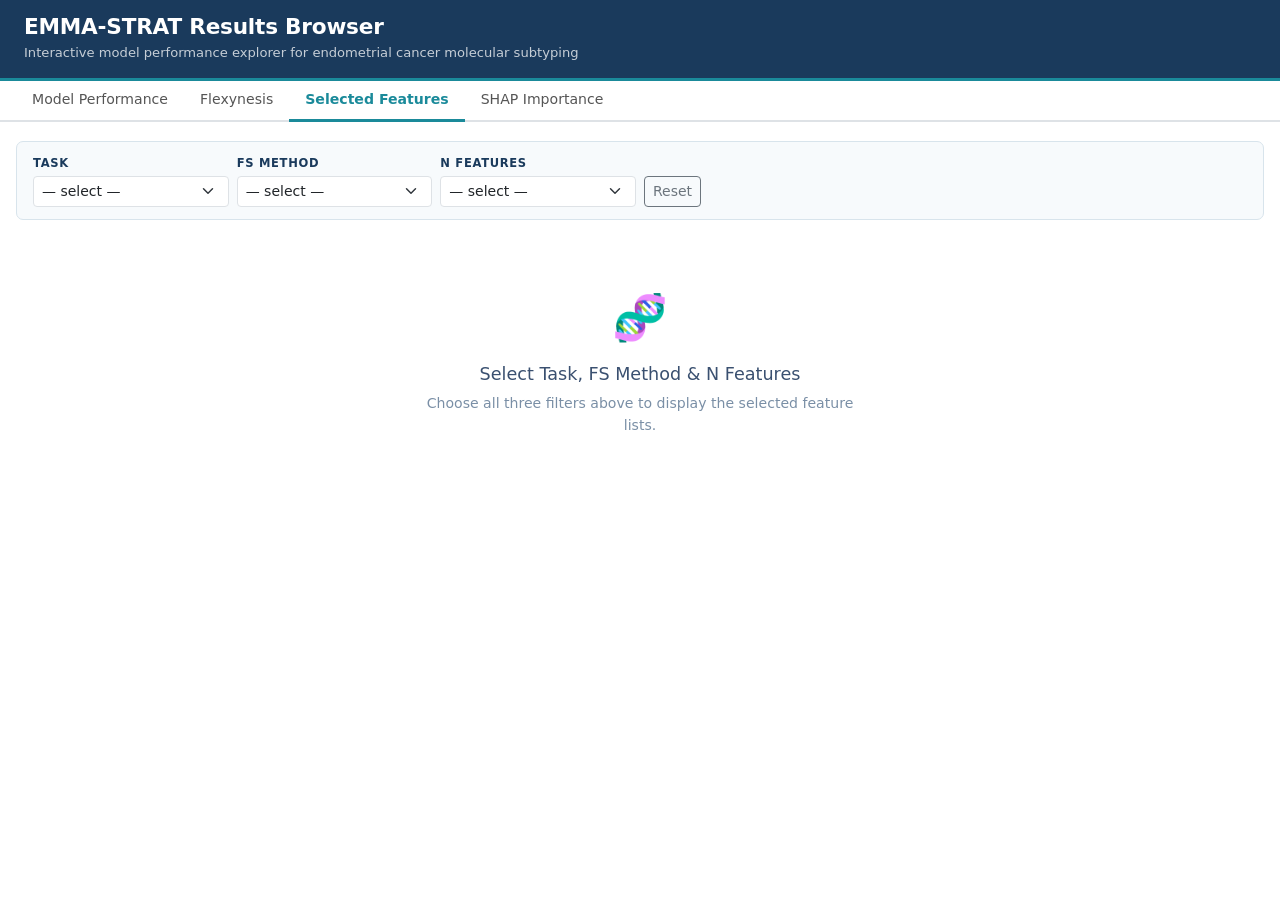
==== features.html @ ffc6e0c7 "Initial Upload" ====
<!DOCTYPE html>
<html lang="en">
<head>
  <meta charset="UTF-8">
  <meta name="viewport" content="width=device-width, initial-scale=1.0">
  <title>EMMA-STRAT — Selected Features</title>
  <link href="https://cdn.jsdelivr.net/npm/bootstrap@5.3.2/dist/css/bootstrap.min.css" rel="stylesheet">
  <link href="shared.css" rel="stylesheet">
</head>
<body>

<header>
  <h1>EMMA-STRAT Results Browser</h1>
  <p>Interactive model performance explorer for endometrial cancer molecular subtyping</p>
</header>

<nav class="page-nav">
  <a href="index.html">Model Performance</a>
  <a href="flexynesis.html">Flexynesis</a>
  <a href="features.html" class="active">Selected Features</a>
  <a href="shap.html">SHAP Importance</a>
</nav>

<div class="page-body">

  <!-- Filters -->
  <div class="filter-bar">
    <div class="row g-2 align-items-end">
      <div class="col-6 col-sm-4 col-md-2">
        <label for="sfTask">Task</label>
        <select class="form-select form-select-sm" id="sfTask">
          <option value="">— select —</option>
          <option value="ic">Genomic Subtype</option>
          <option value="msi">MSI Status</option>
        </select>
      </div>
      <div class="col-6 col-sm-4 col-md-2">
        <label for="sfMethod">FS Method</label>
        <select class="form-select form-select-sm" id="sfMethod">
          <option value="">— select —</option>
          <option value="ANOVA">ANOVA</option>
          <option value="RFELASSO">LASSO</option>
          <option value="RFERF">Random Forest</option>
          <option value="RFESVM">SVM</option>
        </select>
      </div>
      <div class="col-6 col-sm-4 col-md-2">
        <label for="sfN">N Features</label>
        <select class="form-select form-select-sm" id="sfN">
          <option value="">— select —</option>
          <option value="10">10</option>
          <option value="20">20</option>
          <option value="50">50</option>
          <option value="100">100</option>
          <option value="150">150</option>
          <option value="200">200</option>
        </select>
      </div>
      <div class="col-6 col-sm-4 col-md-3 d-flex gap-2 align-items-end">
        <button class="btn btn-sm btn-outline-secondary" id="sfBtnReset">Reset</button>
        <button class="btn btn-sm btn-primary" id="sfBtnDownloadAll" style="display:none">
          ⬇ Download All (CSV)
        </button>
      </div>
    </div>
  </div>

  <!-- Prompt -->
  <div id="sfPrompt" class="placeholder-tab" style="padding:3rem 1rem">
    <div class="ph-icon">🧬</div>
    <h4>Select Task, FS Method &amp; N Features</h4>
    <p>Choose all three filters above to display the selected feature lists.</p>
  </div>

  <!-- Loading -->
  <div id="sfLoading" style="display:none;text-align:center;padding:2rem">
    <div class="spinner-border spinner-border-sm" role="status" style="color:var(--teal)"></div>
    <span class="ms-2 text-muted">Loading feature lists…</span>
  </div>

  <!-- Error -->
  <div id="sfError" class="alert alert-danger" style="display:none"></div>

  <!-- Three-column display -->
  <div id="sfColumns" style="display:none">
    <div class="row g-3">

      <!-- miRNA -->
      <div class="col-12 col-md-4">
        <div class="d-flex justify-content-between align-items-center mb-2">
          <span class="section-title mb-0">
            miRNA Expression
            <span class="badge rounded-pill ms-1"
                  style="background:var(--hi-mirna);color:#7a1030;font-size:0.7rem"
                  id="sfCountMirna">0</span>
          </span>
          <button class="btn btn-outline-secondary btn-sm" id="sfDlMirna" style="font-size:0.75rem">⬇ CSV</button>
        </div>
        <div style="border:1px solid #d0dde8;border-radius:6px;max-height:480px;overflow-y:auto">
          <table class="table table-sm table-hover mb-0" style="font-size:0.8rem">
            <thead style="position:sticky;top:0;background:var(--navy);color:#fff">
              <tr><th style="padding:0.4rem 0.6rem">#</th><th style="padding:0.4rem 0.6rem">Feature</th></tr>
            </thead>
            <tbody id="sfBodyMirna"></tbody>
          </table>
        </div>
      </div>

      <!-- RNA -->
      <div class="col-12 col-md-4">
        <div class="d-flex justify-content-between align-items-center mb-2">
          <span class="section-title mb-0">
            RNA Expression
            <span class="badge rounded-pill ms-1"
                  style="background:var(--hi-rna);color:#6b4800;font-size:0.7rem"
                  id="sfCountRna">0</span>
          </span>
          <button class="btn btn-outline-secondary btn-sm" id="sfDlRna" style="font-size:0.75rem">⬇ CSV</button>
        </div>
        <div style="border:1px solid #d0dde8;border-radius:6px;max-height:480px;overflow-y:auto">
          <table class="table table-sm table-hover mb-0" style="font-size:0.8rem">
            <thead style="position:sticky;top:0;background:var(--navy);color:#fff">
              <tr><th style="padding:0.4rem 0.6rem">#</th><th style="padding:0.4rem 0.6rem">Feature</th></tr>
            </thead>
            <tbody id="sfBodyRna"></tbody>
          </table>
        </div>
      </div>

      <!-- Methylation -->
      <div class="col-12 col-md-4">
        <div class="d-flex justify-content-between align-items-center mb-2">
          <span class="section-title mb-0">
            DNA Methylation
            <span class="badge rounded-pill ms-1"
                  style="background:var(--hi-methyl);color:#4a1a6e;font-size:0.7rem"
                  id="sfCountMethyl">0</span>
          </span>
          <button class="btn btn-outline-secondary btn-sm" id="sfDlMethyl" style="font-size:0.75rem">⬇ CSV</button>
        </div>
        <div style="border:1px solid #d0dde8;border-radius:6px;max-height:480px;overflow-y:auto">
          <table class="table table-sm table-hover mb-0" style="font-size:0.8rem">
            <thead style="position:sticky;top:0;background:var(--navy);color:#fff">
              <tr><th style="padding:0.4rem 0.6rem">#</th><th style="padding:0.4rem 0.6rem">Feature</th></tr>
            </thead>
            <tbody id="sfBodyMethyl"></tbody>
          </table>
        </div>
      </div>

    </div>
  </div>

</div><!-- /page-body -->

<script src="https://cdn.jsdelivr.net/npm/bootstrap@5.3.2/dist/js/bootstrap.bundle.min.js"></script>
<script>
'use strict';

const sfData = { mirnas: [], rna: [], methyl: [] };

const sfGet = id => document.getElementById(id);
const sfVal = id => sfGet(id).value;

['sfTask','sfMethod','sfN'].forEach(id => sfGet(id).addEventListener('change', sfMaybeLoad));
sfGet('sfBtnReset').addEventListener('click', () => {
  ['sfTask','sfMethod','sfN'].forEach(id => { sfGet(id).value = ''; });
  sfShowPrompt();
});
sfGet('sfDlMirna') .addEventListener('click', () => sfDownload('mirnas'));
sfGet('sfDlRna')   .addEventListener('click', () => sfDownload('rna'));
sfGet('sfDlMethyl').addEventListener('click', () => sfDownload('methyl'));
sfGet('sfBtnDownloadAll').addEventListener('click', sfDownloadAll);

function sfMaybeLoad() {
  const task = sfVal('sfTask'), method = sfVal('sfMethod'), n = sfVal('sfN');
  if (!task || !method || !n) { sfShowPrompt(); return; }
  sfLoad(task, method, n);
}

function sfShowPrompt() {
  sfGet('sfPrompt').style.display  = '';
  sfGet('sfLoading').style.display = 'none';
  sfGet('sfError').style.display   = 'none';
  sfGet('sfColumns').style.display = 'none';
  sfGet('sfBtnDownloadAll').style.display = 'none';
}

async function sfLoad(task, method, n) {
  sfGet('sfPrompt').style.display  = 'none';
  sfGet('sfError').style.display   = 'none';
  sfGet('sfColumns').style.display = 'none';
  sfGet('sfBtnDownloadAll').style.display = 'none';
  sfGet('sfLoading').style.display = '';

  const omicsList = ['mirnas','rna','methyl'];
  const errors = [];

  await Promise.all(omicsList.map(async omics => {
    const path = `./data/selected_features/${method}_${task}/selected_${omics}_${method}_${n}.txt`;
    try {
      const r = await fetch(path);
      if (!r.ok) throw new Error(`HTTP ${r.status}`);
      sfData[omics] = (await r.text()).split('\n').map(l => l.trim()).filter(Boolean);
    } catch(e) {
      sfData[omics] = [];
      errors.push(`${omics}: ${e.message}`);
    }
  }));

  sfGet('sfLoading').style.display = 'none';

  if (errors.length === omicsList.length) {
    sfGet('sfError').style.display = '';
    sfGet('sfError').textContent   = `Could not load feature files: ${errors.join('; ')}`;
    return;
  }

  [
    { key: 'mirnas', bodyId: 'sfBodyMirna',  countId: 'sfCountMirna'  },
    { key: 'rna',    bodyId: 'sfBodyRna',     countId: 'sfCountRna'    },
    { key: 'methyl', bodyId: 'sfBodyMethyl',  countId: 'sfCountMethyl' },
  ].forEach(({ key, bodyId, countId }) => {
    const features = sfData[key];
    sfGet(countId).textContent = features.length;
    sfGet(bodyId).innerHTML = features.length === 0
      ? '<tr><td colspan="2" class="text-muted" style="padding:0.5rem 0.6rem">No data found</td></tr>'
      : features.map((f, i) =>
          `<tr><td style="padding:0.3rem 0.6rem;color:#888;width:36px">${i+1}</td>
               <td style="padding:0.3rem 0.6rem;font-family:monospace">${f}</td></tr>`
        ).join('');
  });

  sfGet('sfColumns').style.display = '';
  sfGet('sfBtnDownloadAll').style.display = '';
}

function sfDownload(omics) {
  const features = sfData[omics];
  if (!features.length) return;
  sfTriggerDownload('feature\n' + features.join('\n'),
    `features_${omics}_${sfVal('sfMethod')}_${sfVal('sfTask')}_${sfVal('sfN')}.csv`);
}

function sfDownloadAll() {
  const cols = [sfData.mirnas, sfData.rna, sfData.methyl];
  const maxLen = Math.max(...cols.map(c => c.length));
  const rows = Array.from({ length: maxLen }, (_, i) => cols.map(c => c[i] ?? '').join(','));
  sfTriggerDownload(['miRNA Expression,RNA Expression,DNA Methylation', ...rows].join('\n'),
    `features_all_${sfVal('sfMethod')}_${sfVal('sfTask')}_${sfVal('sfN')}.csv`);
}

function sfTriggerDownload(content, filename) {
  const a = Object.assign(document.createElement('a'), {
    href: URL.createObjectURL(new Blob([content], { type: 'text/csv' })),
    download: filename,
  });
  a.click();
  URL.revokeObjectURL(a.href);
}
</script>
</body>
</html>
---- shared.css ----
:root {
  --navy:        #1a3a5c;
  --teal:        #1a8a9a;
  --teal-mid:    #1e7a8a;
  --teal-pale:   #e5f5f7;
  --blue-sel:    #cce5ff;
  --hi-multi:    #d4edda;
  --hi-rna:      #fff3cd;
  --hi-methyl:   #e8d5f5;
  --hi-mirna:    #fce4ec;
}

* { box-sizing: border-box; }

body {
  font-family: 'Segoe UI', system-ui, -apple-system, sans-serif;
  background: #fff;
  color: #222;
  font-size: 0.9rem;
  margin: 0;
}

/* ── Header ── */
header {
  background: var(--navy);
  color: #fff;
  padding: 0.9rem 1.5rem;
  border-bottom: 3px solid var(--teal);
}
header h1 { font-size: 1.35rem; font-weight: 700; margin: 0; letter-spacing: -0.01em; }
header p  { font-size: 0.82rem; opacity: 0.75; margin: 0.2rem 0 0; }

/* ── Page nav ── */
.page-nav {
  background: #fff;
  border-bottom: 2px solid #dee2e6;
  padding: 0 1rem;
  display: flex;
  flex-wrap: wrap;
  gap: 0;
}
.page-nav a {
  color: #555;
  font-weight: 500;
  font-size: 0.88rem;
  text-decoration: none;
  padding: 0.55rem 1rem;
  border-bottom: 3px solid transparent;
  margin-bottom: -2px;
  transition: color 0.15s;
  white-space: nowrap;
}
.page-nav a:hover  { color: var(--teal); }
.page-nav a.active {
  color: var(--teal);
  border-bottom-color: var(--teal);
  font-weight: 600;
}

/* ── Page wrapper ── */
.page-body {
  max-width: 1600px;
  margin: 0 auto;
  padding: 1.2rem 1rem 2rem;
}

/* ── Filter bar ── */
.filter-bar {
  background: #f7fafc;
  border: 1px solid #d8e4ec;
  border-radius: 7px;
  padding: 0.8rem 1rem;
  margin-bottom: 1rem;
}
.filter-bar label {
  font-size: 0.72rem;
  font-weight: 700;
  color: var(--navy);
  text-transform: uppercase;
  letter-spacing: 0.06em;
  margin-bottom: 3px;
  display: block;
}

/* ── Tabulator overrides ── */
.tabulator {
  border: 1px solid #d0dde8 !important;
  border-radius: 6px;
  overflow: hidden;
  font-size: 0.82rem;
  width: fit-content !important;
  max-width: 100%;
  margin: 0 auto;
}
.tabulator-outer { overflow-x: auto; }
.tabulator .tabulator-header,
.tabulator .tabulator-col,
.tabulator .tabulator-col.tabulator-sortable:hover {
  background: var(--navy) !important;
  border-bottom: 2px solid var(--teal) !important;
}
.tabulator .tabulator-col-title,
.tabulator .tabulator-col-sorter { color: #fff !important; }
.tabulator .tabulator-col { border-right-color: rgba(255,255,255,0.15) !important; }
.tabulator-row.tabulator-row-even { background: #f8fbfc; }
.tabulator-row:hover { background: var(--teal-pale) !important; cursor: pointer; }
.tabulator-row.best-multi  { background: var(--hi-multi)  !important; }
.tabulator-row.best-rna    { background: var(--hi-rna)    !important; }
.tabulator-row.best-methyl { background: var(--hi-methyl) !important; }
.tabulator-row.best-mirna  { background: var(--hi-mirna)  !important; }
.tabulator-row.sel-row     { background: var(--blue-sel)  !important; }
.tabulator .tabulator-footer { background: #f7fafc; border-top: 1px solid #d0dde8; }
.tabulator .tabulator-page.active { background: var(--teal); color: #fff; border-color: var(--teal); }

/* ── Chart section ── */
.chart-section { display: none; margin-top: 1.5rem; }
.chart-section.visible { display: block; }
.section-title {
  font-size: 0.92rem;
  font-weight: 700;
  color: var(--navy);
  border-left: 3px solid var(--teal);
  padding-left: 0.65rem;
  margin-bottom: 0.75rem;
}
.chart-wrap { position: relative; height: 280px; }
.cm-wrap    { position: relative; }

/* ── CM toggle buttons ── */
.cm-btn-group .btn {
  font-size: 0.75rem;
  padding: 0.25rem 0.6rem;
  color: var(--teal);
  border-color: var(--teal);
}
.cm-btn-group .btn.active,
.cm-btn-group .btn:hover {
  background: var(--teal);
  color: #fff;
  border-color: var(--teal);
}

/* ── Placeholder ── */
.placeholder-tab {
  text-align: center;
  padding: 5rem 2rem;
  color: #7a8fa6;
}
.placeholder-tab .ph-icon { font-size: 2.8rem; margin-bottom: 0.8rem; }
.placeholder-tab h4 { color: #3a5070; font-size: 1.1rem; margin-bottom: 0.5rem; }
.placeholder-tab p  { font-size: 0.88rem; max-width: 440px; margin: 0 auto; }
.placeholder-tab code {
  background: #eef3f7;
  padding: 0.1em 0.4em;
  border-radius: 3px;
  color: var(--navy);
}

/* ── Loading ── */
.loading-center { text-align: center; padding: 5rem 1rem; }

/* ── Legend pill ── */
.legend-pill {
  display: inline-flex; align-items: center; gap: 5px;
  font-size: 0.75rem; margin-right: 0.75rem;
}
.legend-pill .swatch {
  width: 12px; height: 12px; border-radius: 3px; flex-shrink: 0;
}
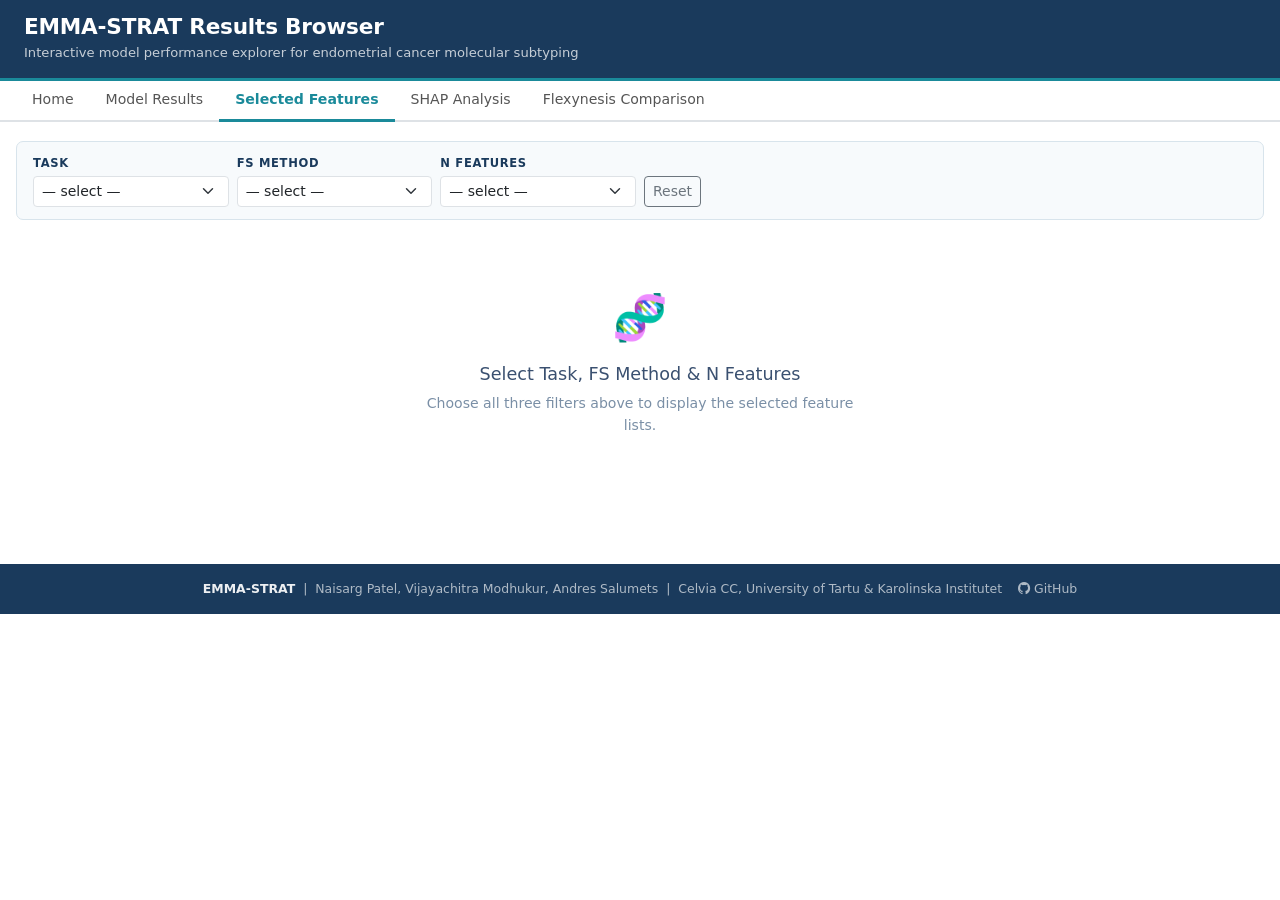
==== commit 114030f8: "Updates" ====
--- a/features.html
+++ b/features.html
@@ -5,6 +5,7 @@
   <meta name="viewport" content="width=device-width, initial-scale=1.0">
   <title>EMMA-STRAT — Selected Features</title>
   <link href="https://cdn.jsdelivr.net/npm/bootstrap@5.3.2/dist/css/bootstrap.min.css" rel="stylesheet">
+  <link href="https://cdn.jsdelivr.net/npm/bootstrap-icons@1.11.3/font/bootstrap-icons.min.css" rel="stylesheet">
   <link href="shared.css" rel="stylesheet">
 </head>
 <body>
@@ -15,10 +16,11 @@
 </header>
 
 <nav class="page-nav">
-  <a href="index.html">Model Performance</a>
-  <a href="flexynesis.html">Flexynesis</a>
+  <a href="home.html">Home</a>
+  <a href="index.html">Model Results</a>
   <a href="features.html" class="active">Selected Features</a>
-  <a href="shap.html">SHAP Importance</a>
+  <a href="shap.html">SHAP Analysis</a>
+  <a href="flexynesis.html">Flexynesis Comparison</a>
 </nav>
 
 <div class="page-body">
@@ -259,5 +261,12 @@
   URL.revokeObjectURL(a.href);
 }
 </script>
+
+<footer class="site-footer">
+  <strong>EMMA-STRAT</strong> &nbsp;|&nbsp; Naisarg Patel, Vijayachitra Modhukur, Andres Salumets &nbsp;|&nbsp; Celvia CC, University of Tartu &amp; Karolinska Institutet
+  &nbsp;&nbsp;<a href="https://github.com/naisarg14/EMMA-STRAT" target="_blank" rel="noopener">
+    <i class="bi bi-github"></i> GitHub
+  </a>
+</footer>
 </body>
 </html>
--- a/shared.css
+++ b/shared.css
@@ -159,6 +159,19 @@
 /* ── Loading ── */
 .loading-center { text-align: center; padding: 5rem 1rem; }
 
+/* ── Site footer ── */
+footer.site-footer {
+  background: var(--navy);
+  color: rgba(255,255,255,0.65);
+  font-size: 0.78rem;
+  text-align: center;
+  padding: 1rem 1.5rem;
+  margin-top: 3rem;
+}
+footer.site-footer strong { color: rgba(255,255,255,0.92); }
+footer.site-footer a { color: rgba(255,255,255,0.65); text-decoration: none; }
+footer.site-footer a:hover { color: #fff; }
+
 /* ── Legend pill ── */
 .legend-pill {
   display: inline-flex; align-items: center; gap: 5px;
